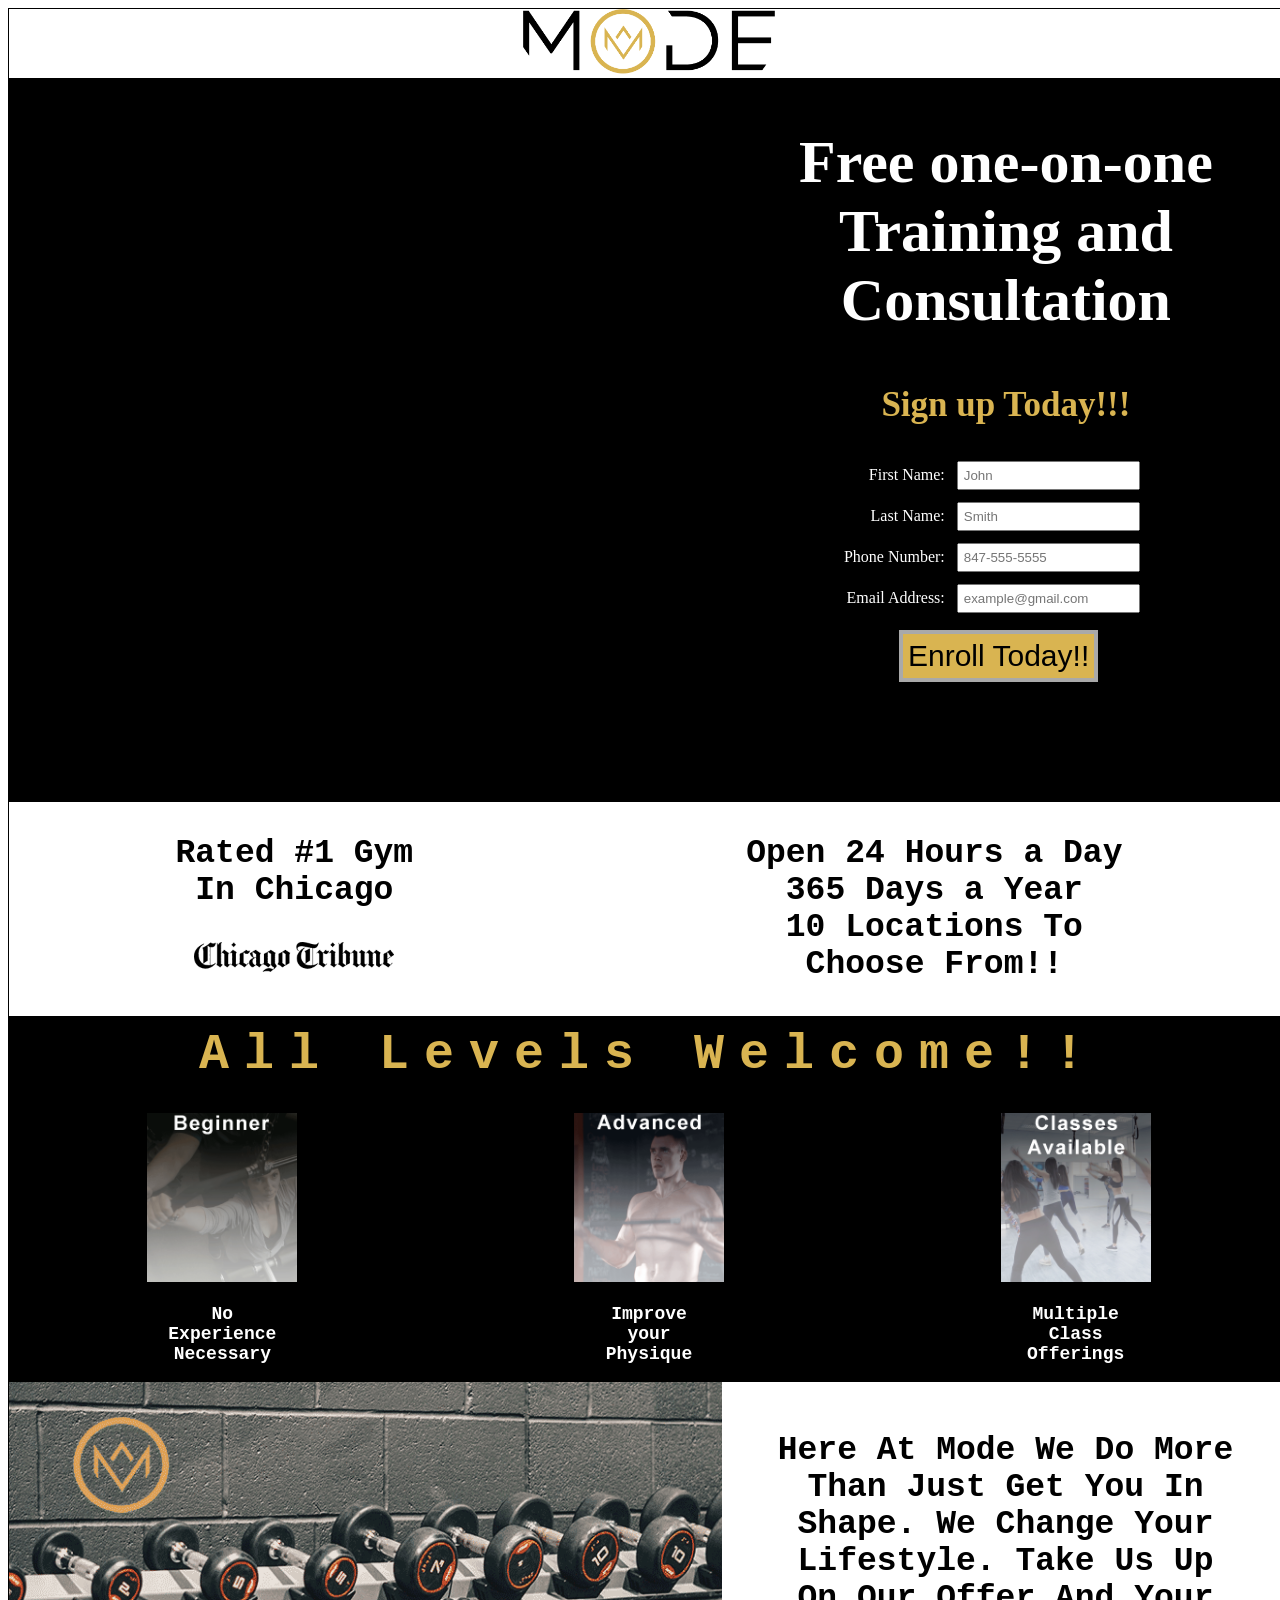
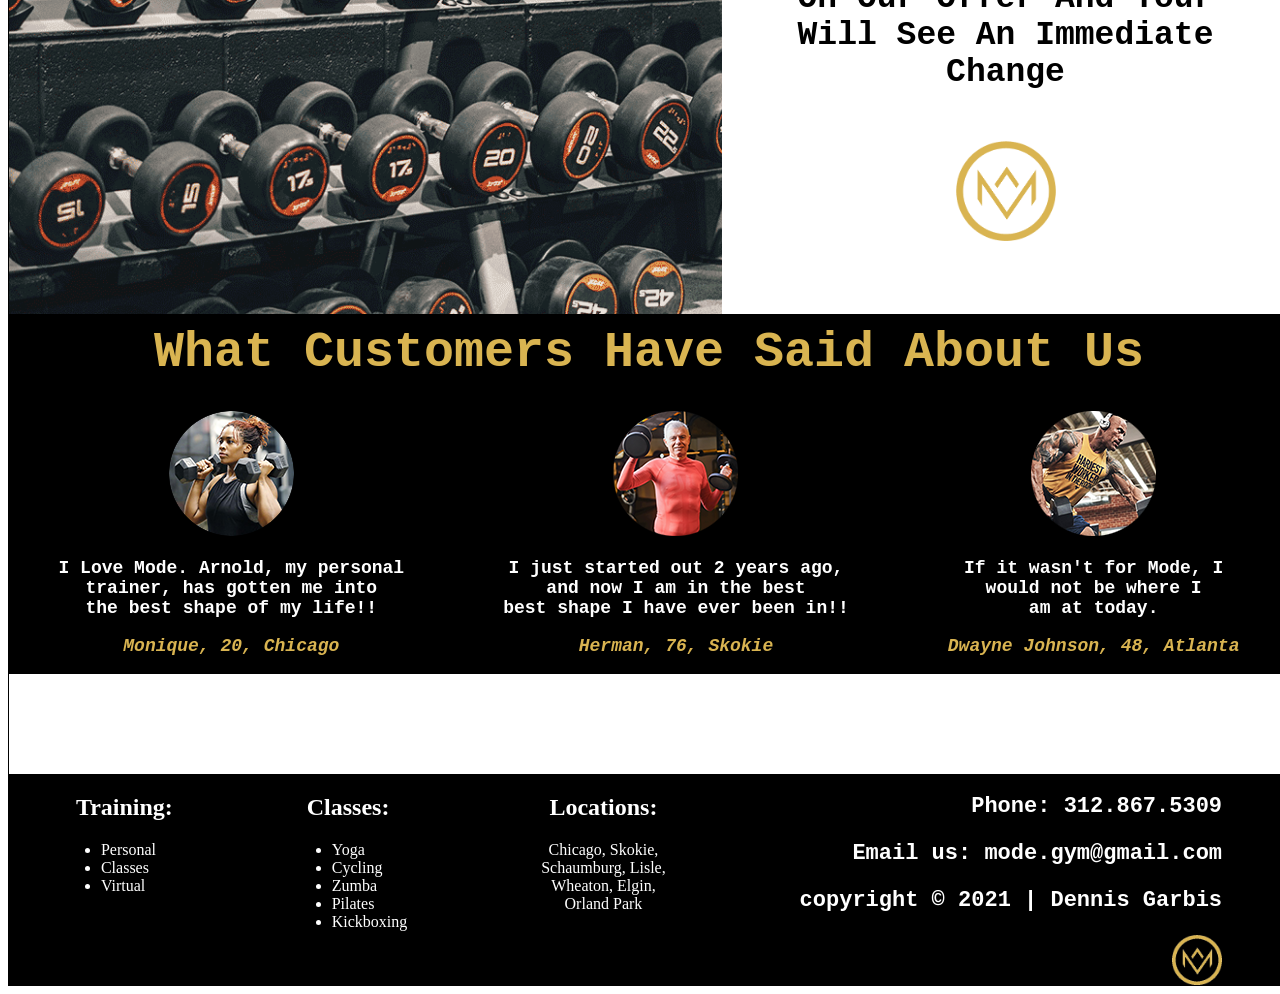
==== index.html @ b7973ffc "moved file to main folder, erased landing page" ====
<!DOCTYPE html>
<html lang="en">

<head>
    <meta charset="UTF-8" />
    <meta http-equiv="X-UA-Compatible" content="IE=edge" />
    <meta name="viewport" content="width=device-width, initial-scale=1.0" />
    <link rel="stylesheet" href="styles.css" />
    <title>Mode</title>
</head>

<body>
    <div class="wrapper">
        <header>
            <img src="images/logo.png" alt="MODE" height="65">
        </header>
        <div class="banner">
            <div>
                <video width="640" height="720" autoplay loop>
                    <source src="videos/fitness-vid.mp4" type="video/mp4">
                    Your browser is too old to support modern technology. Sorry :(
                </video>
            </div>
            <div class="free">
                <h2 class="one">Free one-on-one <br>
                    Training and <br>
                    Consultation</h2>
                    <h2 class="sign-up">Sign up Today!!!</h2>
                <!--
            <div class="form"><img src="images/form.gif" alt="form" width="640"></div>
            -->
            <form action="process.php" method="post">
                <table width="100%" border="0" cellpadding="5">
                    <tr>
                        <td align="right"><label for="fname">First Name: </label></td>
                        <td><input type="text" id="fname" placeholder="John" required></td>
                    </tr>
                    <tr>
                        <td align="right"><label for="lname">Last Name: </label></td>
                        <td><input type="text" id="lname" placeholder="Smith" required></td>
                    </tr>
                    <tr>
                        <td align="right"><label for="phone">Phone Number: </label></td>
                        <td><input type="tel" id="phone" placeholder="847-555-5555" pattern="[0-9]{3}-[0-9]{3}-[0-9]{4}" required></td>
                    </tr>
                    <tr>
                        <td align="right"><label for="yourEmail">Email Address:</label></td>
                        <td><input type="email" id="yourEmail" placeholder="example@gmail.com" required></td>
                    </tr>
                </table>
                <input class="submit" type="submit" value="Enroll Today!!">


                <!--
                <div class="form">
                    <label for="fname">First Name: </label>
                    <input type="text" id="fname" placeholder="John" required><br>
                    <label for="lname">Last Name: </label>
                    <input type="text" id="lname" placeholder="Smith" required><br>
                    <label for="phone">Phone Number: </label>
                    <input type="tel" id="phone" placeholder="847-555-5555" pattern="[0-9]{3}-[0-9]{3}-[0-9]{4}" required><br>
                    <label for="yourEmail">Email Address:</label>
                    <input type="email" id="yourEmail" placeholder="example@gmail.com" required><br>                   
                    <input class="submit" type="submit" value="Enroll Today!!"><br>
                    </form>
                </div>
            -->
                </div> <!-- div for class="free"-->
            </div>
            <div class="info-panel">
                <div class="tribune">
                    <p>Rated #1 Gym<br>In Chicago</p>
                    <img src="images/tribune.gif" alt="Tribune Logo" width="200">
                </div>
                <div>
                    <p>Open 24 Hours a Day
                        <br>
                        365 Days a Year
                        <br>
                        10 Locations To
                        <br>
                        Choose From!!
                    </p>
                </div>
            </div>
            <div class="welcome">
                <h3 class="welcome">All Levels Welcome!!</h3>
                <div class="levels">
                    <div class="image1"><img src="images/beginner.gif" alt="beginner" width="150">
                        <p>No<br>Experience<br>Necessary</p>
                    </div>
                    <div class="image2"><img src="images/experienced2-black.gif" alt="experienced" width="150">
                        <p>Improve<br>your<br>Physique</p>
                    </div>
                    <div class="image3"><img src="images/Fitness-Class.gif" alt="fitness classes" width="150">
                        <p>Multiple<br>Class<br>Offerings</p>
                    </div>
                </div>
            </div>
            <div class="weights">
                <img src="images/real-weights.gif" alt="weights and info" width="713">
                <div class="mode">
                    <p class="here">Here at mode we do more than just get you in shape. we change your lifestyle. take
                        us up on our offer and your will see an immediate change</p>
                    <img src="images/m-logo.gif" alt="mode logo" width="100">
                </div>
            </div>
            <div class="testimonials">
                <h3>What Customers Have Said About Us</h3>
                <div class="test-images">
                    <div class="test1">
                        <img src="images/lady.png" alt="lady working out" height="125" width="125">
                        <p>I Love Mode. Arnold, my personal<br>trainer, has gotten me into<br>the best shape of my
                            life!!</p>
                        <p class="name">Monique, 20, Chicago</p>
                    </div>
                    <div class="test2">
                        <img src="images/old-guy.png" alt="older guy working out" height="125" width="125">
                        <p>I just started out 2 years ago,<br>and now I am in the best<br>best shape I have ever been
                            in!!</p>
                        <p class="name">Herman, 76, Skokie</p>
                    </div>
                    <div class="test3">
                        <img src="images/The-Rock.png" alt="The Rock" height="125" width="125">
                        <p>If it wasn't for Mode, I<br>would not be where I<br>am at today.</p>
                        <p class="name">Dwayne Johnson, 48, Atlanta</p>
                    </div>
                </div>
            </div>
            <footer>
                <div class="training">
                    <h2>Training:</h2>
                    <ul>
                        <li>Personal</li>
                        <li>Classes</li>
                        <li>Virtual</li>
                    </ul>
                </div>
                <div class="classes">
                    <h2>Classes:</h2>
                    <ul>
                        <li>Yoga</li>
                        <li>Cycling</li>
                        <li>Zumba</li>
                        <li>Pilates</li>
                        <li>Kickboxing</li>
                    </ul>
                </div>
                <div class="locations">
                    <h2>Locations:</h2>
                    Chicago, Skokie,<br>
                    Schaumburg, Lisle,<br>
                    Wheaton, Elgin,<br>
                    Orland Park
                </div>
                <div class="number">
                    <p class="phone">Phone: <a href="tel:312-867-5309">312.867.5309</a></p>
                    <p class="email">Email us: <a href="mailto:example@gmail.com">mode.gym@gmail.com</a></p>
                    <p class="copyright">copyright &copy; 2021 | Dennis Garbis </p>
                    <img src="images/m-logo.gif" alt="logo" width="50">
                </div>
            </footer>
        </div>
</body>

</html>
---- styles.css ----
.wrapper {
  margin: auto;
  width: 1280px;
  border: 1px solid black;
}
header {
  text-align: center;
}
.banner {
  color: white;
  background-color: black;
  display: flex;
}
.free {
  margin-left: 150px;
}
.free > h2 {
  text-align: center;
}
.one {
  font-size: 60px;
}
.submit {
  background-color: #d9b451;
  font-size: 30px;
  border: 4px solid darkgray;
  margin-top: 10px;
  margin-left: 100px;
}
input {
  padding: 5px;
}
.submit:hover {
  background-color: black;
  color: #d9b451;
  cursor: pointer;
  border: 4px dashed #d9b451;
}
.sign-up {
  color: #d9b451;
  font-size: 35px;
}

.info-panel {
  display: flex;
  justify-content: space-around;
}
p {
  font-family: "Courier New", Courier, monospace;
  font-size: 33px;
  font-weight: bold;
  text-align: center;
}
.tribune {
  padding: 0;
  text-align: center;
}
.info-panel > img {
  align-items: center;
}
h3 {
  font-size: 50px;
  text-align: center;
  padding: 0;
  background-color: black;
  margin: 0;
  color: #d9b451;
  padding-top: 10px;
  padding-bottom: 30px;
  font-family: 'Courier New', Courier, monospace;
}

.welcome > h3 {
  letter-spacing: 15px;
  font-family: 'Courier New', Courier, monospace;
}
.levels {
  background-color: black;
  color: white;
  display: flex;
  flex-direction: row;
  justify-content: space-around;
}
.weights {
  height: 532px;
  width: 1280px;
  display: flex;
  flex-direction: row;
}
.here {
  text-transform: capitalize;
}
.here {
  margin: 50px;
}
.mode {
  text-align: center;
}
.image1 > p {
  font-family: "Courier New", Courier, monospace;
  font-size: 18px;
}
.image2 > p {
  font-family: "Courier New", Courier, monospace;
  font-size: 18px;
}
.image3 > p {
  font-family: "Courier New", Courier, monospace;
  font-size: 18px;
}
.test-images {
  display: flex;
  flex-direction: row;
  justify-content: space-around;
  background-color: black;
  text-align: center;
}
.test1 > p {
  color: white;
  font-size: 18px;
}
.test1 > p.name {
  color: #d9b451;
  font-style: italic;
}
.test2 > p {
  color: white;
  font-size: 18px;
}
.test2 > p.name {
  color: #d9b451;
  font-style: italic;
}
.test3 > p {
  color: white;
  font-size: 18px;
}
.test3 > p.name {
  color: #d9b451;
  font-style: italic;
}
.white-space {
  height: 100px;
}
footer {
  background-color: black;
  color: white;
  display: flex;
  justify-content: space-around;
  margin-top: 100px;
}
ul {
  padding-left: 25px;
}
li {
  list-style-type: disc;
}
.locations {
  text-align: center;
}
.phone {
  font-size: 22px;
  text-align: right;
  margin-top: 20px;
}
.phone > a {
  text-decoration: none;
  color: white;
}
.phone > a:hover {
  text-decoration: underline;
}
.email {
  font-size: 22px;
  text-align: right;
}
.email > a {
  color: white;
  text-decoration: none;
}
.email > a:hover {
  text-decoration: underline;
}
.copyright {
  font-size: 22px;
}
.number > img {
  float: right;
}
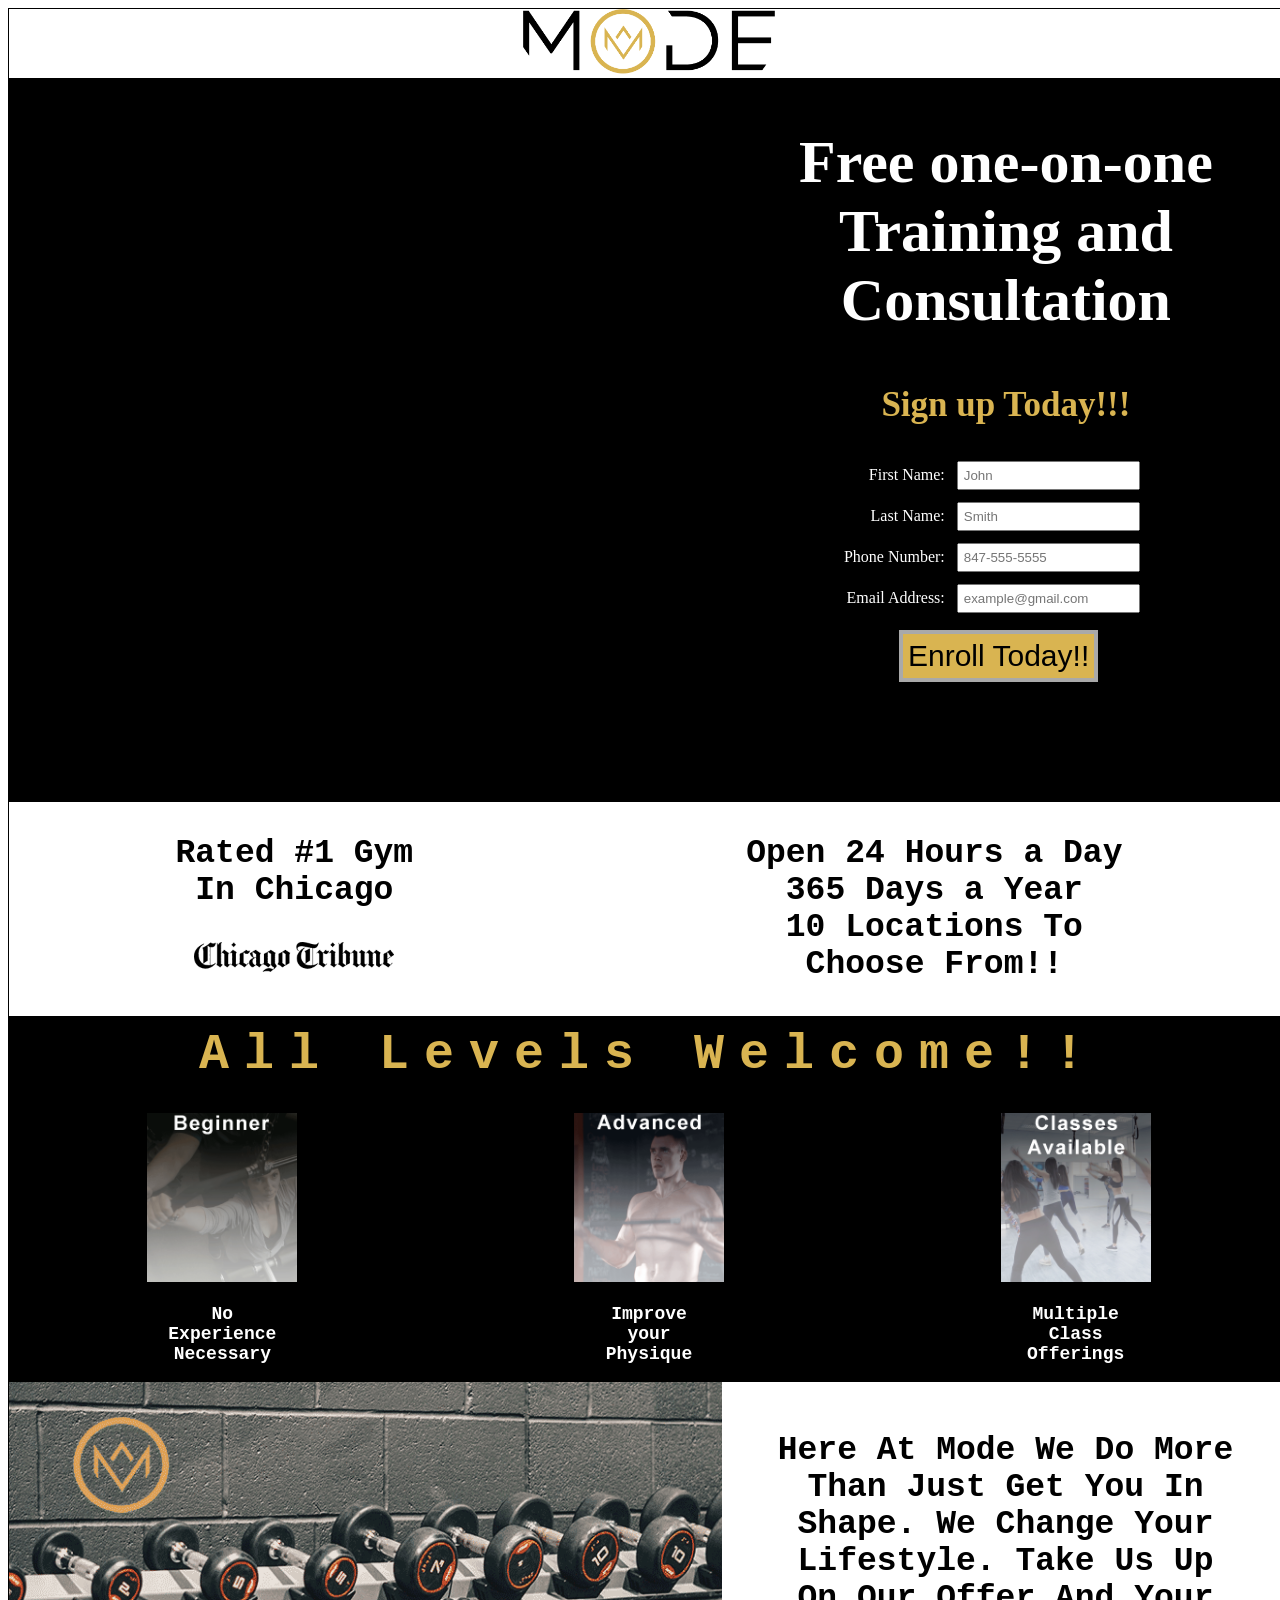
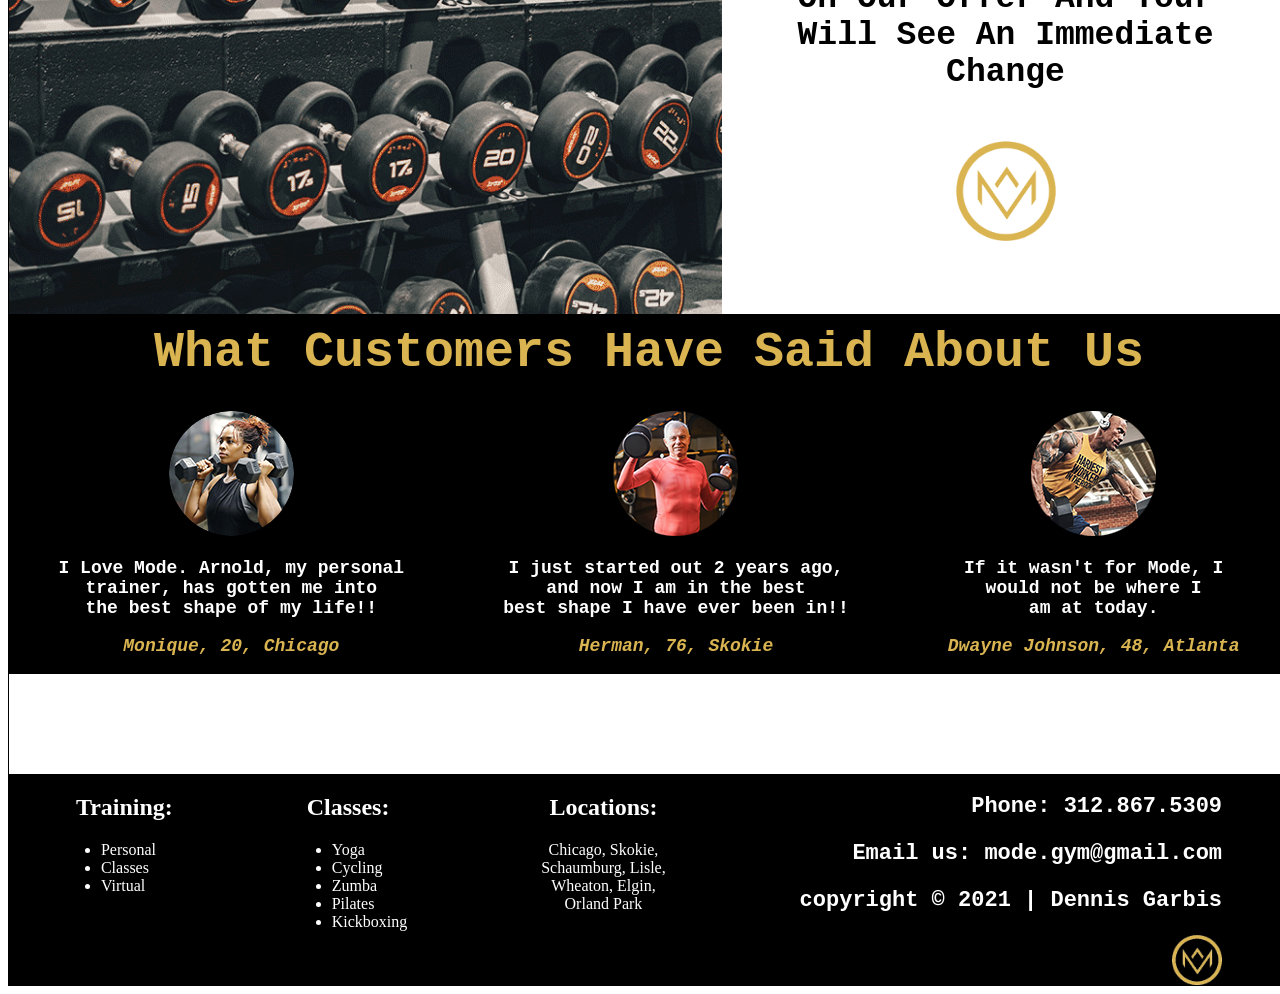
==== commit e0799c09: "updated gif to png, reupload vid and convert" ====
--- a/index.html
+++ b/index.html
@@ -17,7 +17,7 @@
         <div class="banner">
             <div>
                 <video width="640" height="720" autoplay loop>
-                    <source src="videos/fitness-vid.mp4" type="video/mp4">
+                    <source src="videos/fitness-vid2.mp4" type="video/mp4">
                     Your browser is too old to support modern technology. Sorry :(
                 </video>
             </div>
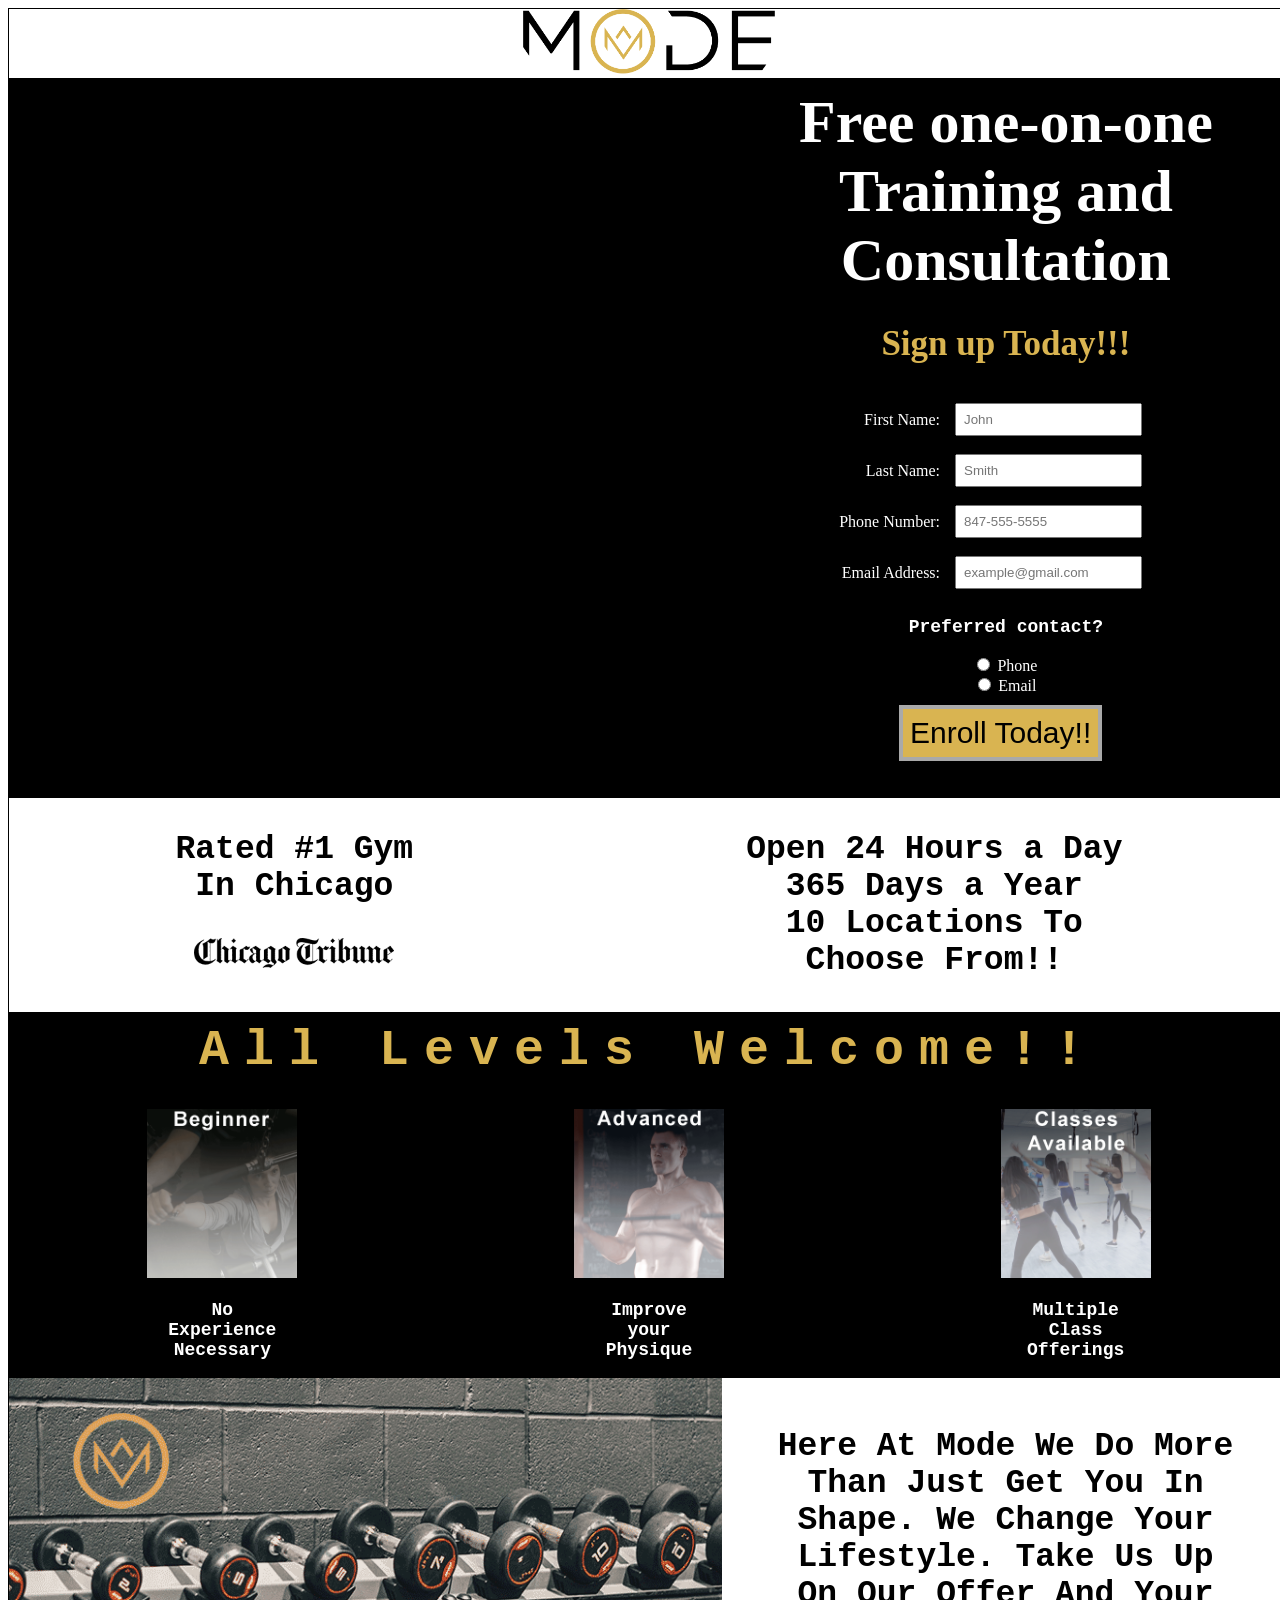
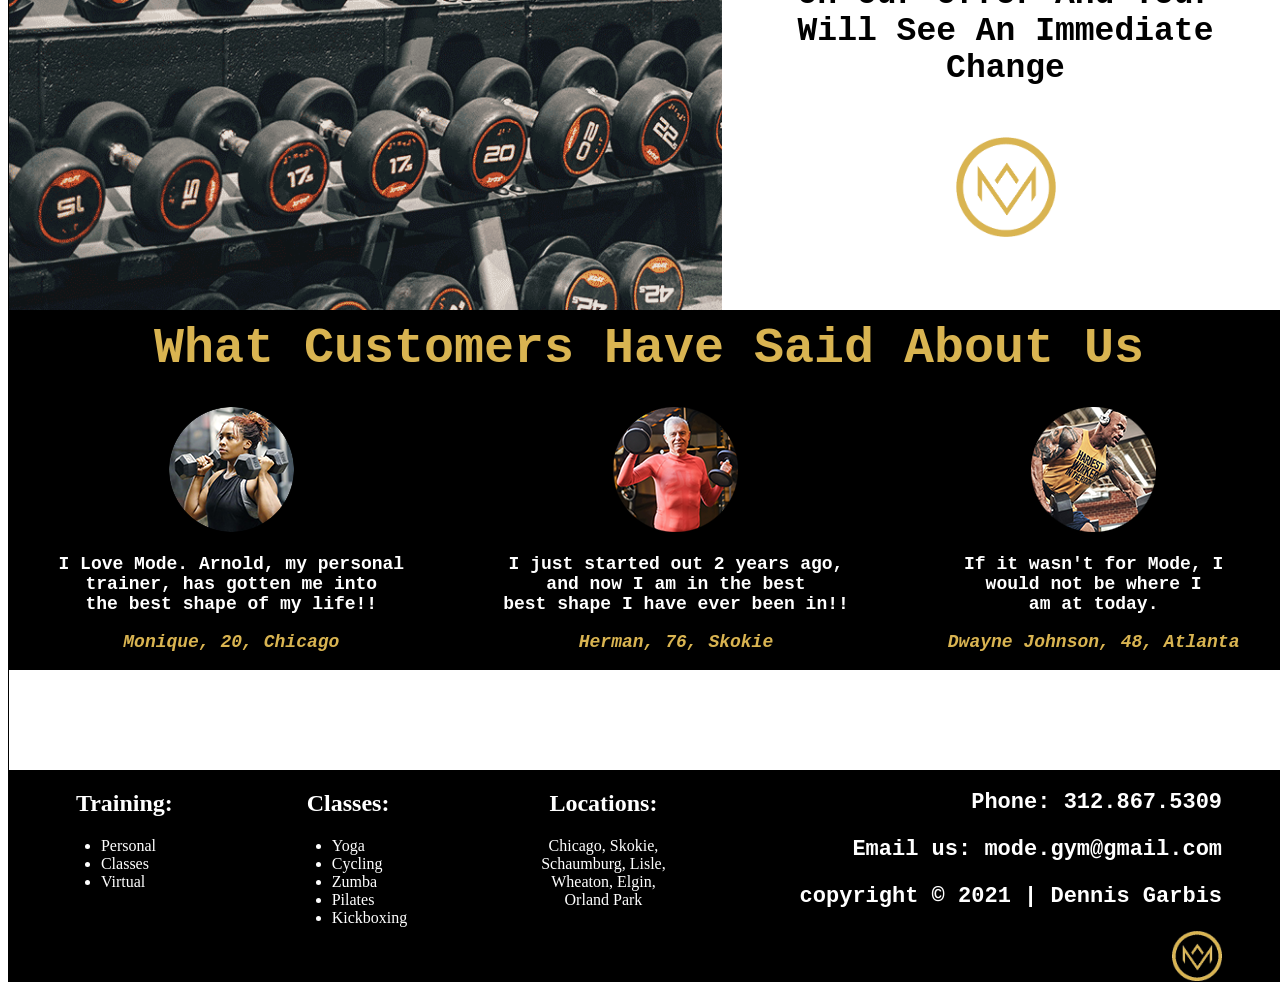
==== commit a2c2bc52: "added ways to contact" ====
--- a/index.html
+++ b/index.html
@@ -12,7 +12,7 @@
 <body>
     <div class="wrapper">
         <header>
-            <img src="images/logo.png" alt="MODE" height="65">
+            <a href="https://modebodyboutique.com/" target="_blank"><img src="images/logo.png" alt="MODE" height="65"></a>
         </header>
         <div class="banner">
             <div>
@@ -48,6 +48,13 @@
                         <td><input type="email" id="yourEmail" placeholder="example@gmail.com" required></td>
                     </tr>
                 </table>
+                <p class="preferred">Preferred contact?</p>
+                <div class="select">
+                <input type="radio" id="phoneNumber" name="choice" required>
+                <label for="phoneNumber">Phone</label><br>
+                <input type="radio" id="email" name="choice">
+                <label for="email">Email</label>
+                </div>
                 <input class="submit" type="submit" value="Enroll Today!!">
 
 
@@ -102,7 +109,7 @@
                 <div class="mode">
                     <p class="here">Here at mode we do more than just get you in shape. we change your lifestyle. take
                         us up on our offer and your will see an immediate change</p>
-                    <img src="images/m-logo.gif" alt="mode logo" width="100">
+                    <a href="https://modebodyboutique.com/" target="_blank"><img src="images/m-logo.gif" alt="mode logo" width="100"></a>
                 </div>
             </div>
             <div class="testimonials">
--- a/styles.css
+++ b/styles.css
@@ -8,6 +8,7 @@
 }
 .banner {
   color: white;
+  height: 720px;
   background-color: black;
   display: flex;
 }
@@ -19,6 +20,15 @@
 }
 .one {
   font-size: 60px;
+  margin: 0px;
+  padding-top: 10px;
+}
+.preferred {
+  font-size: 18px;
+  margin-bottom: px;
+}
+.select {
+  text-align: center;
 }
 .submit {
   background-color: #d9b451;
@@ -28,8 +38,10 @@
   margin-left: 100px;
 }
 input {
-  padding: 5px;
-}
+  padding: 7px;
+  margin: 3px;
+}
+
 .submit:hover {
   background-color: black;
   color: #d9b451;
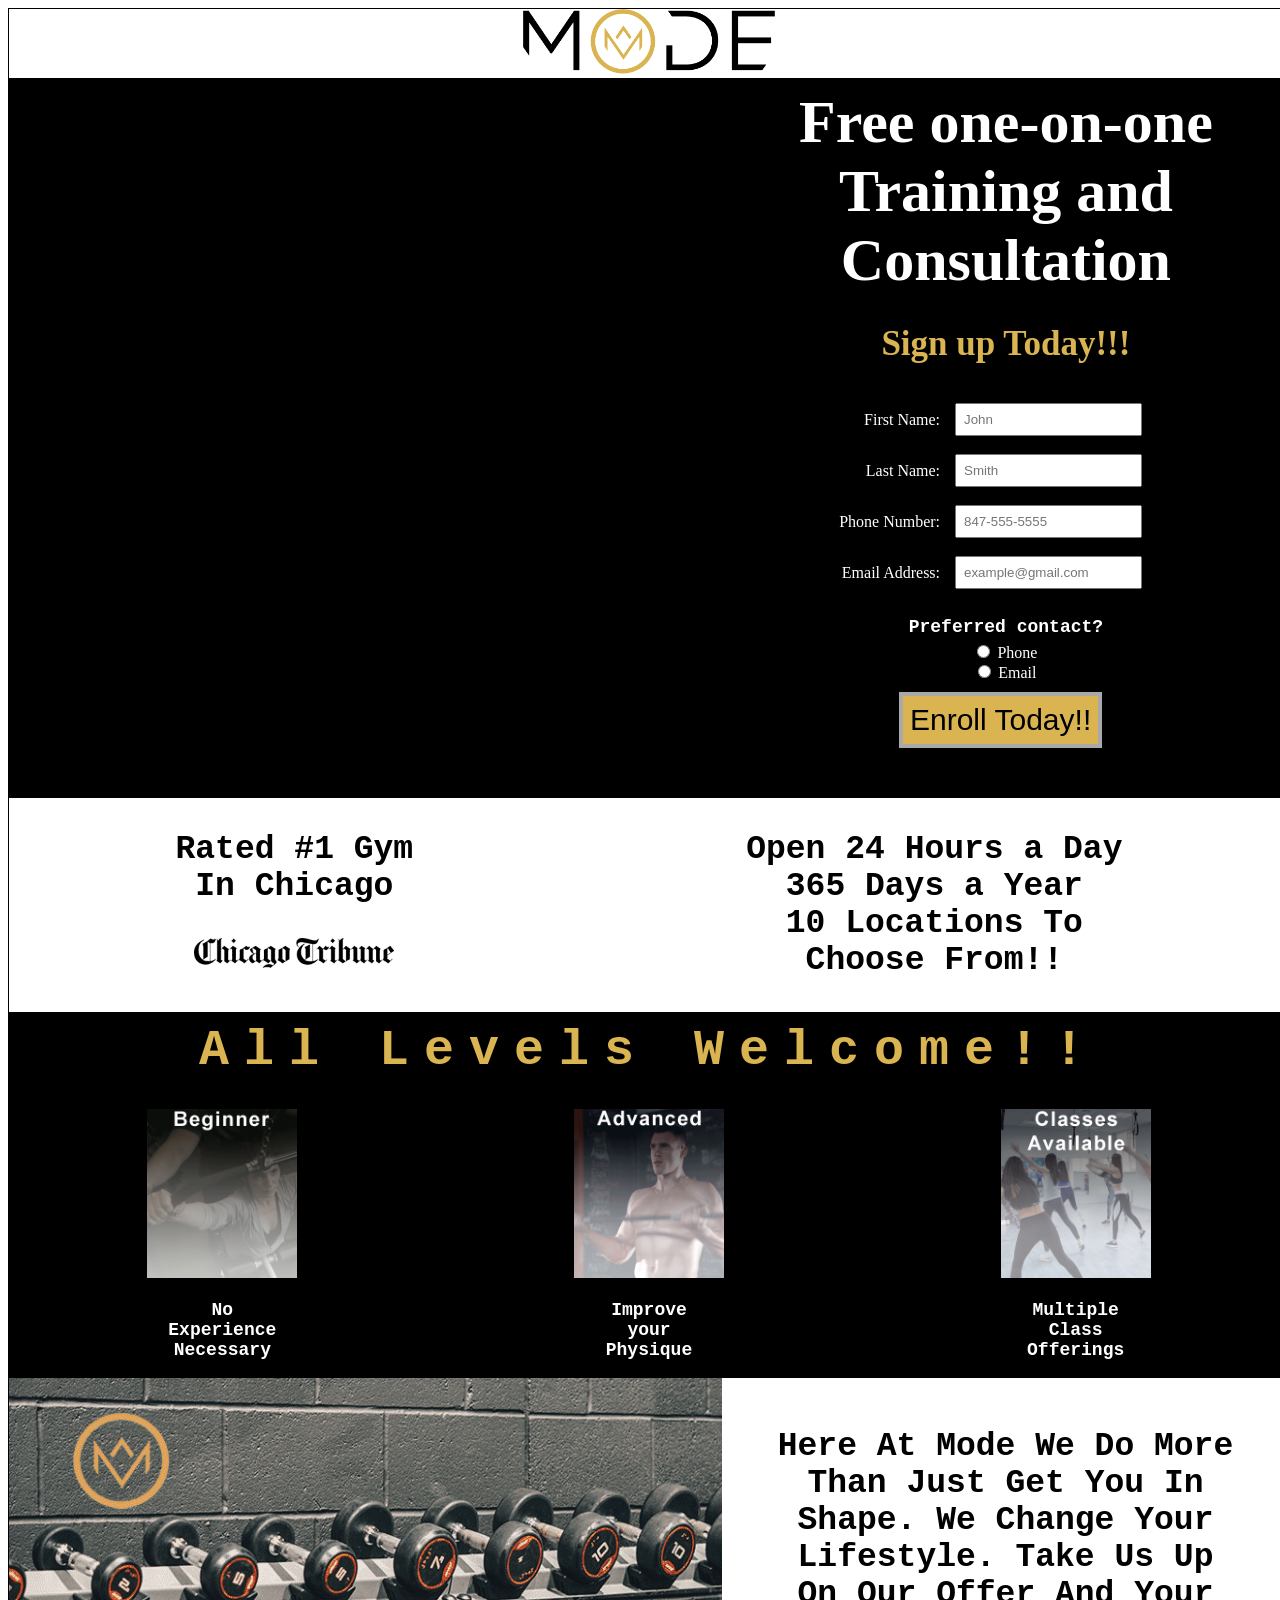
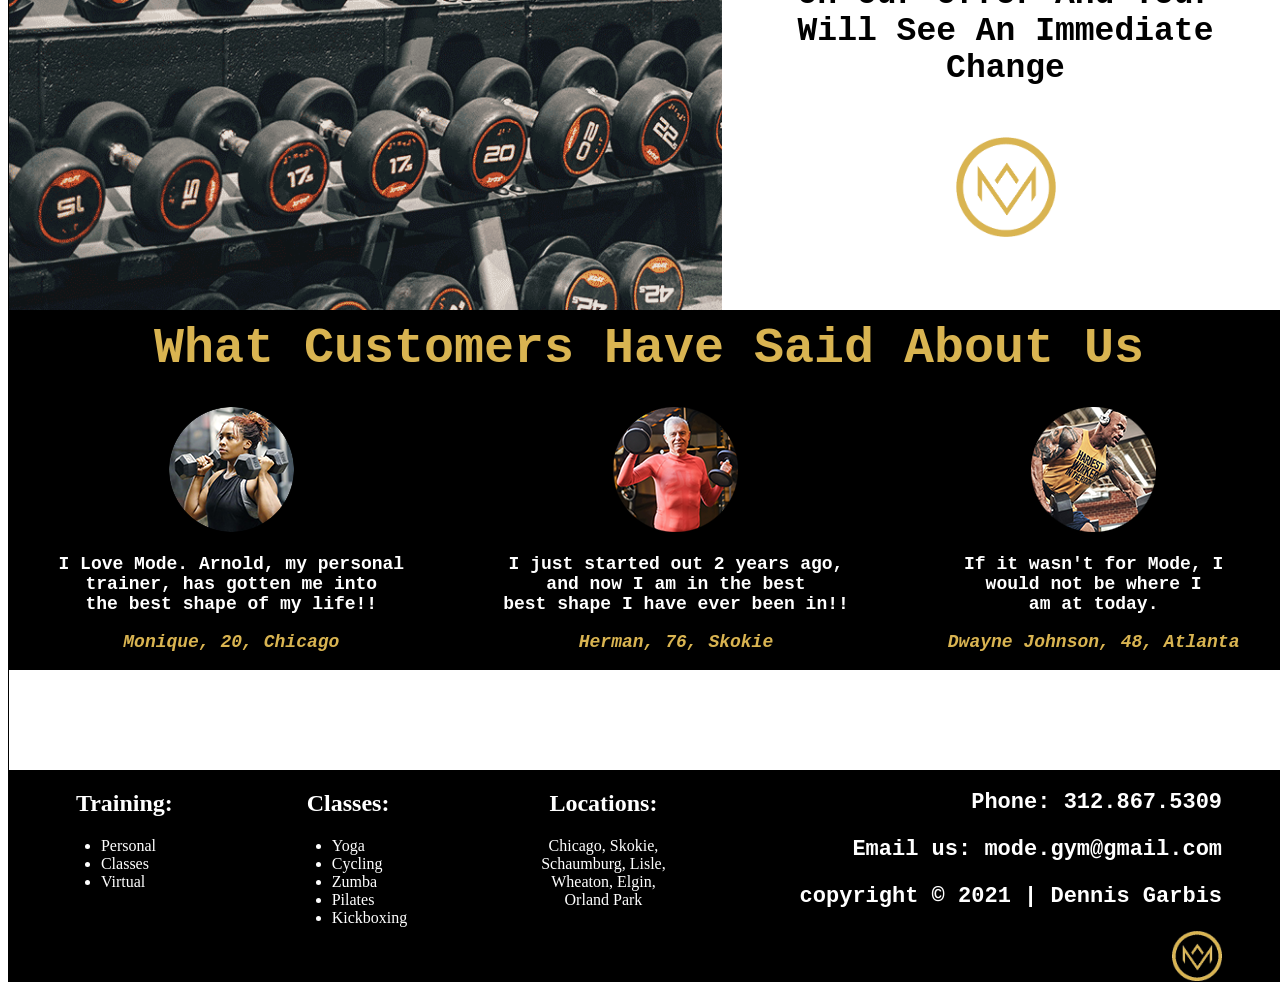
==== commit b2e0c140: "edited mp4, padding to preferred section" ====
--- a/index.html
+++ b/index.html
@@ -17,7 +17,7 @@
         <div class="banner">
             <div>
                 <video width="640" height="720" autoplay loop>
-                    <source src="videos/fitness-vid2.mp4" type="video/mp4">
+                    <source src="videos/fitness-video.mp4" type="video/mp4">
                     Your browser is too old to support modern technology. Sorry :(
                 </video>
             </div>
--- a/styles.css
+++ b/styles.css
@@ -25,7 +25,7 @@
 }
 .preferred {
   font-size: 18px;
-  margin-bottom: px;
+  margin-bottom: 5px;
 }
 .select {
   text-align: center;
